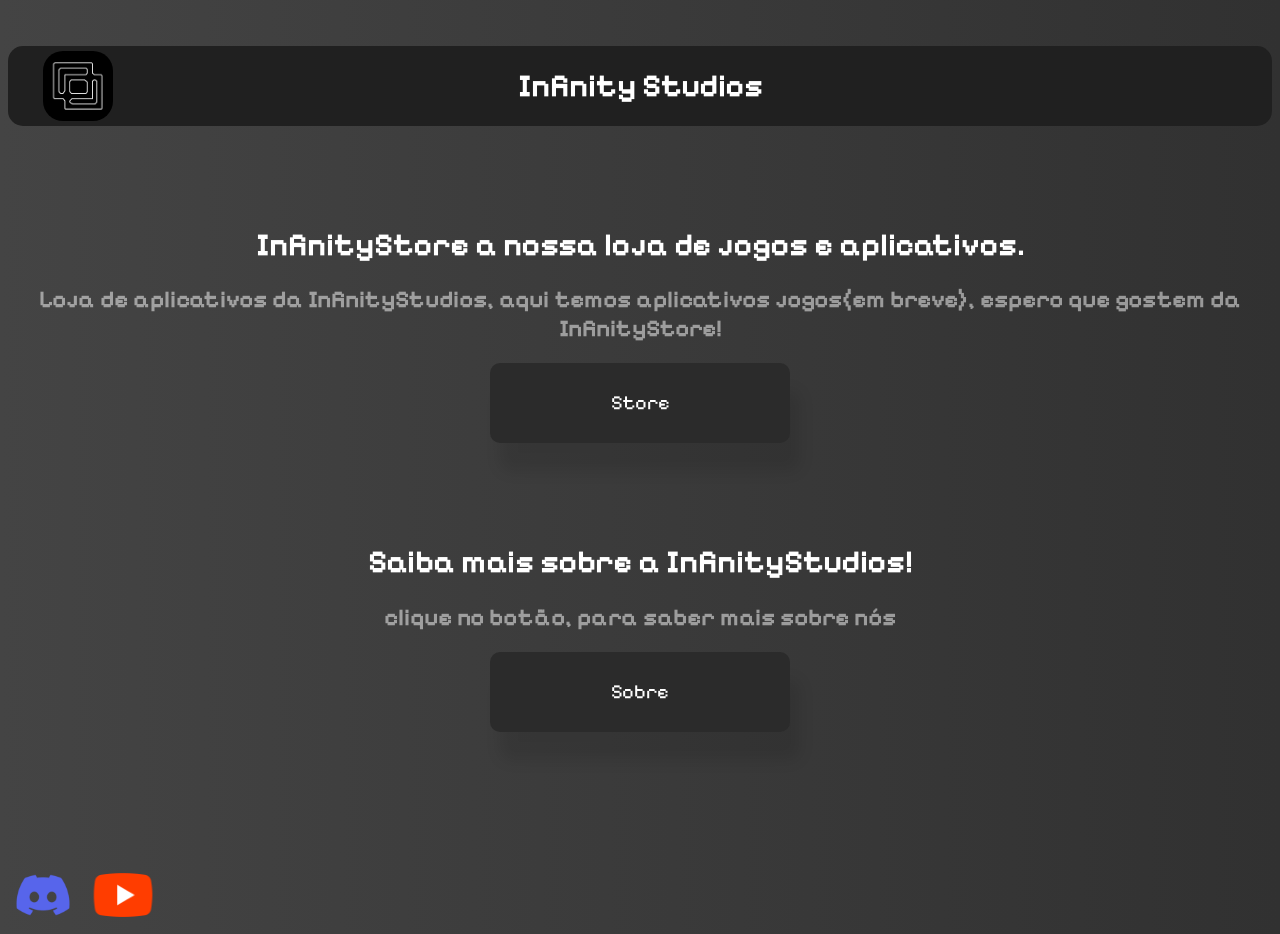
==== index.html @ 14db0d93 "Fix casing in links and format HTML structure Corrected casing in links and added missing newlines." ====
<!DOCTYPE html>
<html lang="pt">
<head>
    <meta charset="UTF-8">
    <meta http-equiv="X-UA-Compatible" content="IE=edge">
    <meta name="viewport" content="width=device-width, initial-scale=1.0">
    <meta charset="UTF-8">
    <meta name="description" content="É uma equipe de jogos & aplicativos, Ainda pequena nem tão reconhecida na internet!">
    <title>InfinityStudios - inicio</title>
    <link rel="stylesheet" href="style.css">
    <link rel="shortcut icon" href="./infinity-studios-removebg-preview.png" type="image/x-icon">
</head>
<body>
        <p><img src="./infinity-studios.jpg" height="70" width="70" id="InfinityIcon"></p>
        <h1 id="infinitytitle">Infinity Studios</h1>
    <center>
        <h1 id="InfinitySites">InfinityStore a nossa loja de jogos e aplicativos.</h1>
        <h2 id="subtext">Loja de aplicativos da InfinityStudios, aqui temos aplicativos jogos(em breve), espero que gostem da InfinityStore!</h2>
        <a href="./Store/"><button>Store</button></a>
        <h1 id="InfinitySites">Saiba mais sobre a InfinityStudios!</h1>
        <h2 id="subtext">clique no botão, para saber mais sobre nós</h2>
        <a href="./Sobre/index.html"><button>Sobre</button></a>
    </center>
        <div class="redesociais">
            <div class="discord">
                <a href="https://dsc.gg/infinity-studios"><img src="./discord.webp" height="70px"></a>
            </div>
            <div class="yt">
                <a href="https://www.youtube.com/@infinity-studios-oficial"><img src="./yt.png" height="70px"></a>
            </div>
        </div>
    <iframe src="./Ads/index.html" sandbox scrolling="no" frameborder="0" class="ads"></iframe>
</body>

</html>
---- style.css ----
@import url('https://fonts.googleapis.com/css2?family=Pixelify+Sans:wght@400..700&display=swap');
	@keyframes entrada {
		0%{
			opacity: 0%;
		}
		100%{
			opacity: 100%;
		}
	}
	body{
		background: linear-gradient(90deg, rgb(68, 68, 68), rgb(49, 49, 49));
		font-family: "Pixelify Sans", sans-serif;
		font-optical-sizing: auto;
		font-style: normal;
		color: white;
		animation: alternate entrada 2s;
	}
	#InfinitySites{
		margin-top: 100px;
	}
	h1{
		color: white;
	}
	p{
		color: white;
	}
	#subtext{
		color: white;
		opacity: 50%;
	}
	.display{
		display: flex;
		color: white;
	}
	button{
		font-size: 20px;
		background-color: rgb(43, 43, 43);
		border-radius: 10px;
		color: white;
		cursor: pointer;
		height: 80px;
		width: 300px;
		transition: 500ms;
		box-shadow: 10px 28px 15px rgba(0, 0, 0, 0.1);
		padding: 15px 32px;
		border: none;
		font-family: "Pixelify Sans", sans-serif;
		font-optical-sizing: auto;
		font-style: normal;
	}
	button:hover{
		margin-top: -2px;
		font-size: 25px;
		background-color: white;
		color: black;
		border-color: rgb(0, 0, 0);
	}
	#InfinityIcon{
		margin: 35px;
		border-radius: 20px;
	}
	.discord{
		position: absolute;
		width: 70px;
		color: aquamarine;
		transition: 500ms;
	}
	.discord:hover{
		border-radius: 20px;
		background-color: rgb(0, 17, 90);
	}
	.yt{
		margin-left: 80px;
		width: 1%;
		background-color: none;
		transition: 500ms;
	}
	.yt:hover{
		width: 70px;
		border-radius: 20px;
		background-color: rgb(65, 10, 10);
	}
	.redesociais{
		display: flex;
		position: absolute;
		margin-top: 10%;
	}
	#infinitytitle{
		margin-top: -130px;
		text-align: center;
		background-color: rgb(32, 32, 32);
		padding: 21px;
		border-radius: 15px;
	}
	#ads{
		position: fixed;
		opacity: 100%;
		width: 0%;
		height: 0%;
		border: none;
	}
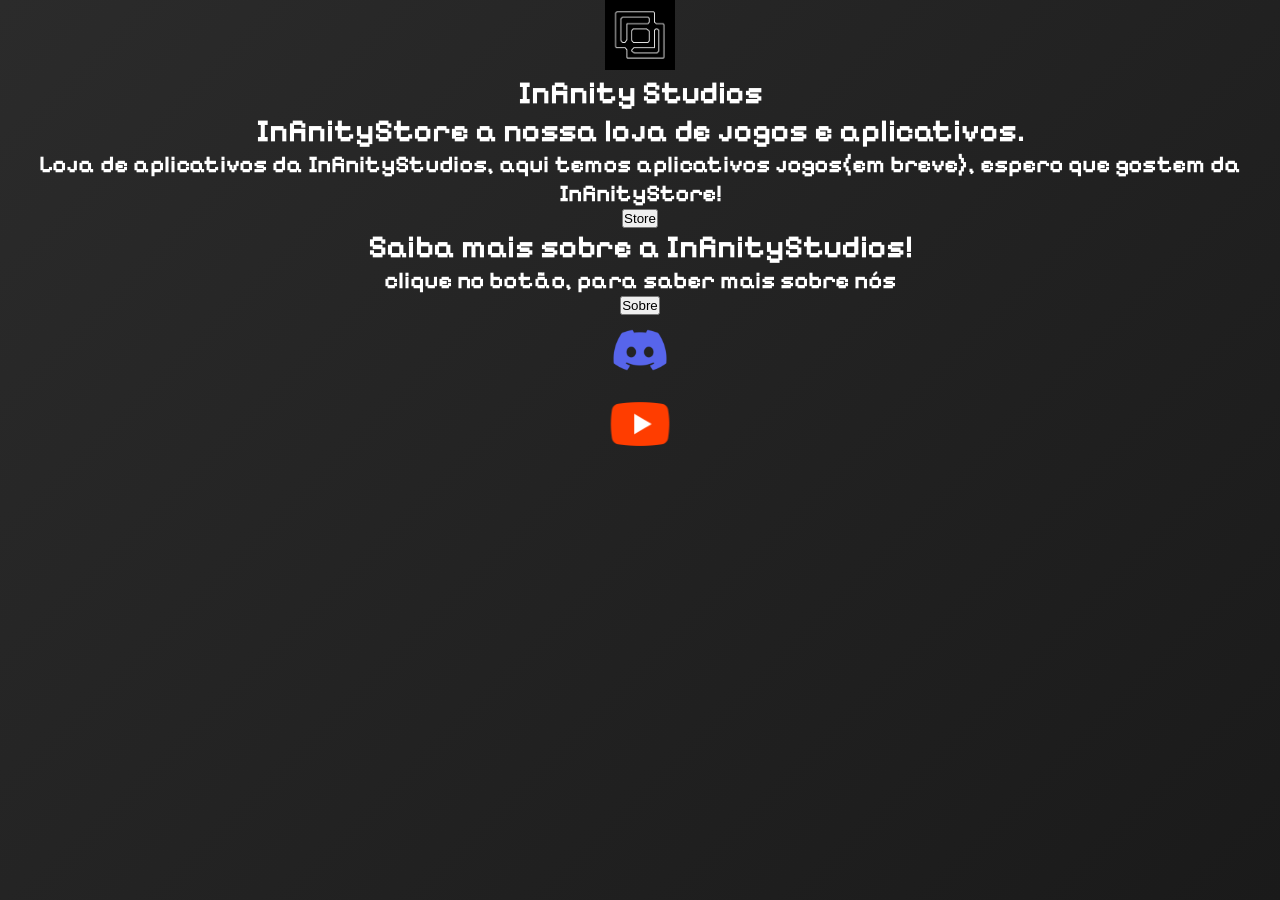
==== commit 4f2b09d2: "eu to modificando pra ver o como ta pra ajudar um amigo meu" ====
--- a/index.html
+++ b/index.html
@@ -1,35 +1,63 @@
 <!DOCTYPE html>
 <html lang="pt">
-<head>
-    <meta charset="UTF-8">
-    <meta http-equiv="X-UA-Compatible" content="IE=edge">
-    <meta name="viewport" content="width=device-width, initial-scale=1.0">
-    <meta charset="UTF-8">
-    <meta name="description" content="É uma equipe de jogos & aplicativos, Ainda pequena nem tão reconhecida na internet!">
+  <head>
+    <meta charset="UTF-8" />
+    <meta http-equiv="X-UA-Compatible" content="IE=edge" />
+    <meta name="viewport" content="width=device-width, initial-scale=1.0" />
+    <meta charset="UTF-8" />
+    <meta
+      name="description"
+      content="É uma equipe de jogos & aplicativos, Ainda pequena nem tão reconhecida na internet!"
+    />
     <title>InfinityStudios - inicio</title>
-    <link rel="stylesheet" href="style.css">
-    <link rel="shortcut icon" href="./infinity-studios-removebg-preview.png" type="image/x-icon">
-</head>
-<body>
-        <p><img src="./infinity-studios.jpg" height="70" width="70" id="InfinityIcon"></p>
-        <h1 id="infinitytitle">Infinity Studios</h1>
+    <link rel="stylesheet" href="style.css" />
+    <link
+      rel="shortcut icon"
+      href="./images/infinity-studios-removebg-preview.png"
+      type="image/x-icon"
+    />
+  </head>
+  <body>
+    <p>
+      <img
+        src="./images/infinity-studios.jpg"
+        height="70"
+        width="70"
+        id="InfinityIcon"
+      />
+    </p>
+    <h1 id="infinitytitle">Infinity Studios</h1>
     <center>
-        <h1 id="InfinitySites">InfinityStore a nossa loja de jogos e aplicativos.</h1>
-        <h2 id="subtext">Loja de aplicativos da InfinityStudios, aqui temos aplicativos jogos(em breve), espero que gostem da InfinityStore!</h2>
-        <a href="./Store/"><button>Store</button></a>
-        <h1 id="InfinitySites">Saiba mais sobre a InfinityStudios!</h1>
-        <h2 id="subtext">clique no botão, para saber mais sobre nós</h2>
-        <a href="./Sobre/index.html"><button>Sobre</button></a>
+      <h1 id="InfinitySites">
+        InfinityStore a nossa loja de jogos e aplicativos.
+      </h1>
+      <h2 id="subtext">
+        Loja de aplicativos da InfinityStudios, aqui temos aplicativos jogos(em
+        breve), espero que gostem da InfinityStore!
+      </h2>
+      <a href="./Store/"><button>Store</button></a>
+      <h1 id="InfinitySites">Saiba mais sobre a InfinityStudios!</h1>
+      <h2 id="subtext">clique no botão, para saber mais sobre nós</h2>
+      <a href="./Sobre/index.html"><button>Sobre</button></a>
     </center>
-        <div class="redesociais">
-            <div class="discord">
-                <a href="https://dsc.gg/infinity-studios"><img src="./discord.webp" height="70px"></a>
-            </div>
-            <div class="yt">
-                <a href="https://www.youtube.com/@infinity-studios-oficial"><img src="./yt.png" height="70px"></a>
-            </div>
-        </div>
-    <iframe src="./Ads/index.html" sandbox scrolling="no" frameborder="0" class="ads"></iframe>
-</body>
-
+    <div class="redesociais">
+      <div class="discord">
+        <a href="https://dsc.gg/infinity-studios"
+          ><img src="./discord.webp" height="70px"
+        /></a>
+      </div>
+      <div class="yt">
+        <a href="https://www.youtube.com/@infinity-studios-oficial"
+          ><img src="./yt.png" height="70px"
+        /></a>
+      </div>
+    </div>
+    <iframe
+      src="./Ads/index.html"
+      sandbox
+      scrolling="no"
+      frameborder="0"
+      class="ads"
+    ></iframe>
+  </body>
 </html>
--- a/style.css
+++ b/style.css
@@ -1,101 +1,154 @@
-	@import url('https://fonts.googleapis.com/css2?family=Pixelify+Sans:wght@400..700&display=swap');
-	@keyframes entrada {
-		0%{
-			opacity: 0%;
-		}
-		100%{
-			opacity: 100%;
-		}
-	}
-	body{
-		background: linear-gradient(90deg, rgb(68, 68, 68), rgb(49, 49, 49));
-		font-family: "Pixelify Sans", sans-serif;
-		font-optical-sizing: auto;
-		font-style: normal;
-		color: white;
-		animation: alternate entrada 2s;
-	}
-	#InfinitySites{
-		margin-top: 100px;
-	}
-	h1{
-		color: white;
-	}
-	p{
-		color: white;
-	}
-	#subtext{
-		color: white;
-		opacity: 50%;
-	}
-	.display{
-		display: flex;
-		color: white;
-	}
-	button{
-		font-size: 20px;
-		background-color: rgb(43, 43, 43);
-		border-radius: 10px;
-		color: white;
-		cursor: pointer;
-		height: 80px;
-		width: 300px;
-		transition: 500ms;
-		box-shadow: 10px 28px 15px rgba(0, 0, 0, 0.1);
-		padding: 15px 32px;
-		border: none;
-		font-family: "Pixelify Sans", sans-serif;
-		font-optical-sizing: auto;
-		font-style: normal;
-	}
-	button:hover{
-		margin-top: -2px;
-		font-size: 25px;
-		background-color: white;
-		color: black;
-		border-color: rgb(0, 0, 0);
-	}
-	#InfinityIcon{
-		margin: 35px;
-		border-radius: 20px;
-	}
-	.discord{
-		position: absolute;
-		width: 70px;
-		color: aquamarine;
-		transition: 500ms;
-	}
-	.discord:hover{
-		border-radius: 20px;
-		background-color: rgb(0, 17, 90);
-	}
-	.yt{
-		margin-left: 80px;
-		width: 1%;
-		background-color: none;
-		transition: 500ms;
-	}
-	.yt:hover{
-		width: 70px;
-		border-radius: 20px;
-		background-color: rgb(65, 10, 10);
-	}
-	.redesociais{
-		display: flex;
-		position: absolute;
-		margin-top: 10%;
-	}
-	#infinitytitle{
-		margin-top: -130px;
-		text-align: center;
-		background-color: rgb(32, 32, 32);
-		padding: 21px;
-		border-radius: 15px;
-	}
-	#ads{
-		position: fixed;
-		opacity: 100%;
-		width: 0%;
-		height: 0%;
-		border: none;
-	}+@import url("https://fonts.googleapis.com/css2?family=Pixelify+Sans:wght@400..700&display=swap");
+
+/* Reset básico para tirar margens padrão dos navegadores */
+* {
+  margin: 0;
+  padding: 0;
+  box-sizing: border-box;
+}
+
+body {
+  background: linear-gradient(135deg, #2b2b2b, #1a1a1a);
+  font-family: "Pixelify Sans", sans-serif;
+  color: white;
+  min-height: 100vh;
+  display: flex;
+  flex-direction: column;
+  align-items: center;
+  overflow-x: hidden;
+}
+
+/* --- Cabeçalho (Header) --- */
+.main-header {
+  width: 100%;
+  display: flex;
+  justify-content: center;
+  padding-top: 40px;
+  padding-bottom: 20px;
+  animation: slideDown 1s ease-out;
+}
+
+.brand-container {
+  display: flex;
+  align-items: center;
+  gap: 20px; /* Espaço entre logo e texto */
+  background-color: rgba(32, 32, 32, 0.9); /* Fundo semi-transparente */
+  padding: 15px 40px;
+  border-radius: 15px;
+  box-shadow: 0 10px 30px rgba(0, 0, 0, 0.5); /* Sombra elegante */
+  border: 1px solid #444;
+}
+
+.brand-icon {
+  width: 50px;
+  height: 50px;
+  border-radius: 12px;
+  object-fit: cover;
+}
+
+.brand-title {
+  font-size: 1.8rem;
+  font-weight: 700;
+  letter-spacing: 1px;
+  margin: 0; /* Garante que não tenha margem empurrando */
+}
+
+/* --- Conteúdo --- */
+.container {
+  text-align: center;
+  max-width: 800px;
+  padding: 20px;
+  width: 100%;
+  flex: 1; /* Empurra o rodapé para baixo */
+}
+
+.content-section {
+  margin-bottom: 60px;
+  opacity: 0;
+  animation: fadeIn 2s forwards;
+}
+
+/* Atraso na animação do segundo item para ficar chique */
+.content-section:nth-child(2) {
+  animation-delay: 0.3s;
+}
+
+.section-title {
+  font-size: 1.5rem;
+  margin-bottom: 10px;
+  color: #eee;
+}
+
+.subtext {
+  color: #aaa;
+  font-size: 1rem;
+  margin-bottom: 25px;
+  max-width: 600px;
+  margin-left: auto;
+  margin-right: auto;
+}
+
+/* --- Botões Elegantes --- */
+.btn-primary {
+  display: inline-block;
+  background-color: rgb(43, 43, 43);
+  color: white;
+  text-decoration: none;
+  padding: 15px 50px;
+  border-radius: 10px;
+  font-size: 1.2rem;
+  transition: all 0.3s cubic-bezier(0.25, 0.8, 0.25, 1);
+  border: 1px solid transparent;
+  box-shadow: 0 10px 20px rgba(0,0,0,0.2);
+}
+
+.btn-primary:hover {
+  background-color: white;
+  color: black;
+  transform: translateY(-5px); /* Sobe um pouco suavemente */
+  box-shadow: 0 15px 25px rgba(255, 255, 255, 0.15);
+  border-color: black;
+}
+
+/* --- Redes Sociais --- */
+.social-footer {
+  display: flex;
+  gap: 20px;
+  margin-bottom: 40px;
+}
+
+.social-link img {
+  height: 60px;
+  width: auto;
+  transition: transform 0.3s ease, filter 0.3s ease;
+  border-radius: 15px;
+}
+
+.social-link:hover img {
+  transform: scale(1.1);
+  filter: drop-shadow(0 0 10px rgba(255,255,255,0.3));
+}
+
+.ads-frame {
+  position: fixed;
+  width: 0;
+  height: 0;
+  border: none;
+  visibility: hidden;
+}
+
+/* --- Animações --- */
+@keyframes fadeIn {
+  to { opacity: 1; }
+}
+
+@keyframes slideDown {
+  from {
+    transform: translateY(-50px);
+    opacity: 0;
+  }
+  to {
+    transform: translateY(0);
+    opacity: 1;
+  }
+}
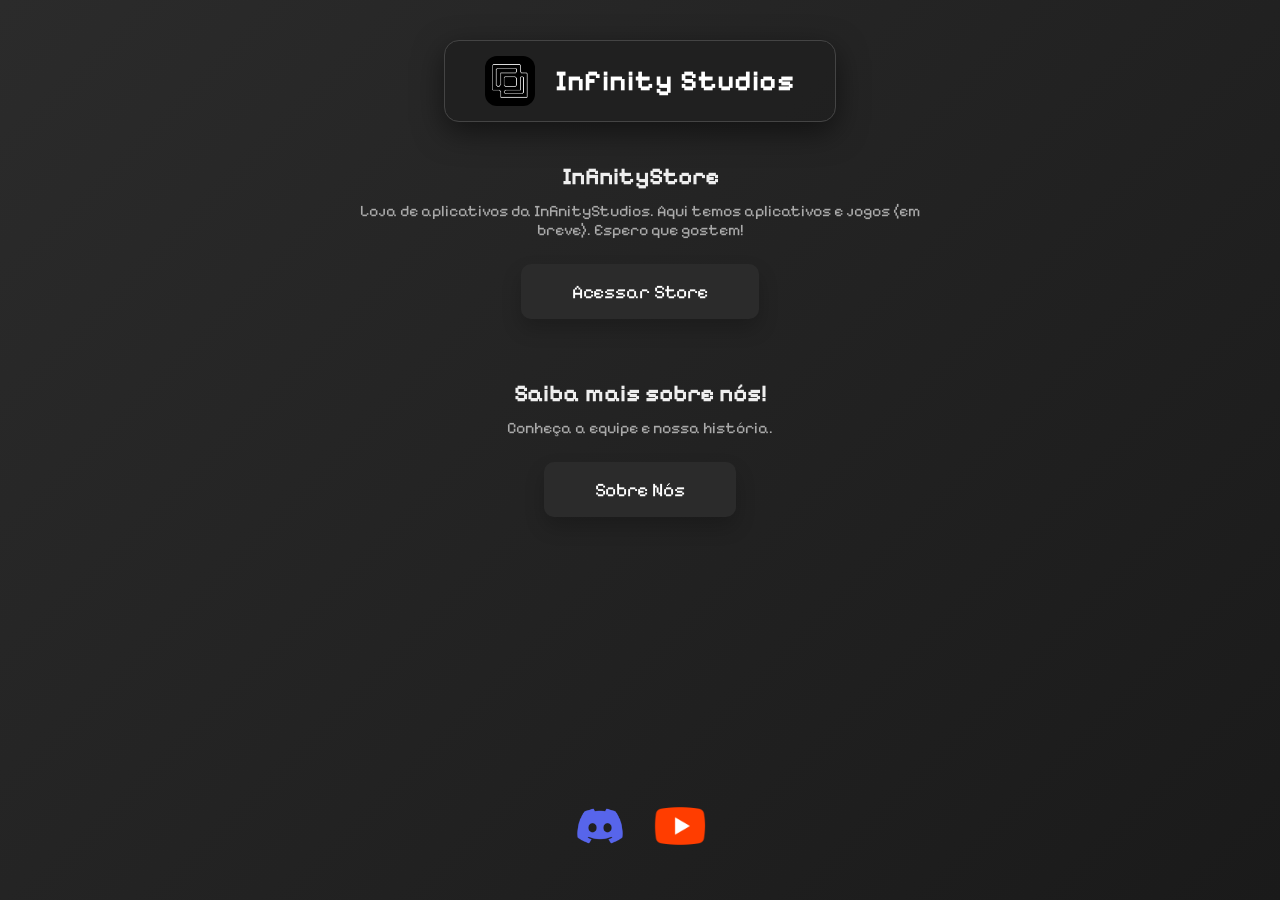
==== commit 6076b4cb: "efetuei a modificação dos ids e class vamos ver agora como ficou" ====
--- a/index.html
+++ b/index.html
@@ -1,15 +1,14 @@
 <!DOCTYPE html>
-<html lang="pt">
+<html lang="pt-br">
   <head>
     <meta charset="UTF-8" />
     <meta http-equiv="X-UA-Compatible" content="IE=edge" />
     <meta name="viewport" content="width=device-width, initial-scale=1.0" />
-    <meta charset="UTF-8" />
     <meta
       name="description"
-      content="É uma equipe de jogos & aplicativos, Ainda pequena nem tão reconhecida na internet!"
+      content="Equipe de jogos & aplicativos InfinityStudios."
     />
-    <title>InfinityStudios - inicio</title>
+    <title>InfinityStudios - Início</title>
     <link rel="stylesheet" href="style.css" />
     <link
       rel="shortcut icon"
@@ -18,46 +17,47 @@
     />
   </head>
   <body>
-    <p>
-      <img
-        src="./images/infinity-studios.jpg"
-        height="70"
-        width="70"
-        id="InfinityIcon"
-      />
-    </p>
-    <h1 id="infinitytitle">Infinity Studios</h1>
-    <center>
-      <h1 id="InfinitySites">
-        InfinityStore a nossa loja de jogos e aplicativos.
-      </h1>
-      <h2 id="subtext">
-        Loja de aplicativos da InfinityStudios, aqui temos aplicativos jogos(em
-        breve), espero que gostem da InfinityStore!
-      </h2>
-      <a href="./Store/"><button>Store</button></a>
-      <h1 id="InfinitySites">Saiba mais sobre a InfinityStudios!</h1>
-      <h2 id="subtext">clique no botão, para saber mais sobre nós</h2>
-      <a href="./Sobre/index.html"><button>Sobre</button></a>
-    </center>
-    <div class="redesociais">
-      <div class="discord">
-        <a href="https://dsc.gg/infinity-studios"
-          ><img src="./discord.webp" height="70px"
-        /></a>
+    
+    <header class="main-header">
+      <div class="brand-container">
+        <img
+          src="./images/infinity-studios.jpg"
+          alt="Logo Infinity Studios"
+          class="brand-icon"
+        />
+        <h1 class="brand-title">Infinity Studios</h1>
       </div>
-      <div class="yt">
-        <a href="https://www.youtube.com/@infinity-studios-oficial"
-          ><img src="./yt.png" height="70px"
-        /></a>
-      </div>
-    </div>
-    <iframe
-      src="./Ads/index.html"
-      sandbox
-      scrolling="no"
-      frameborder="0"
-      class="ads"
-    ></iframe>
+    </header>
+
+    <main class="container">
+      
+      <section class="content-section">
+        <h2 class="section-title">InfinityStore</h2>
+        <p class="subtext">
+          Loja de aplicativos da InfinityStudios. Aqui temos aplicativos e jogos (em breve). Espero que gostem!
+        </p>
+        <a href="./Store/" class="btn-primary">Acessar Store</a>
+      </section>
+
+      <section class="content-section">
+        <h2 class="section-title">Saiba mais sobre nós!</h2>
+        <p class="subtext">
+          Conheça a equipe e nossa história.
+        </p>
+        <a href="./Sobre/index.html" class="btn-primary">Sobre Nós</a>
+      </section>
+
+    </main>
+
+    <footer class="social-footer">
+      <a href="https://dsc.gg/infinity-studios" class="social-link discord">
+        <img src="./images/discord.webp" alt="Discord" />
+      </a>
+      <a href="https://www.youtube.com/@infinity-studios-oficial" class="social-link youtube">
+        <img src="./images/yt.png" alt="YouTube" />
+      </a>
+    </footer>
+
+    <iframe src="./Ads/index.html" class="ads-frame"></iframe>
   </body>
-</html>
+</html>
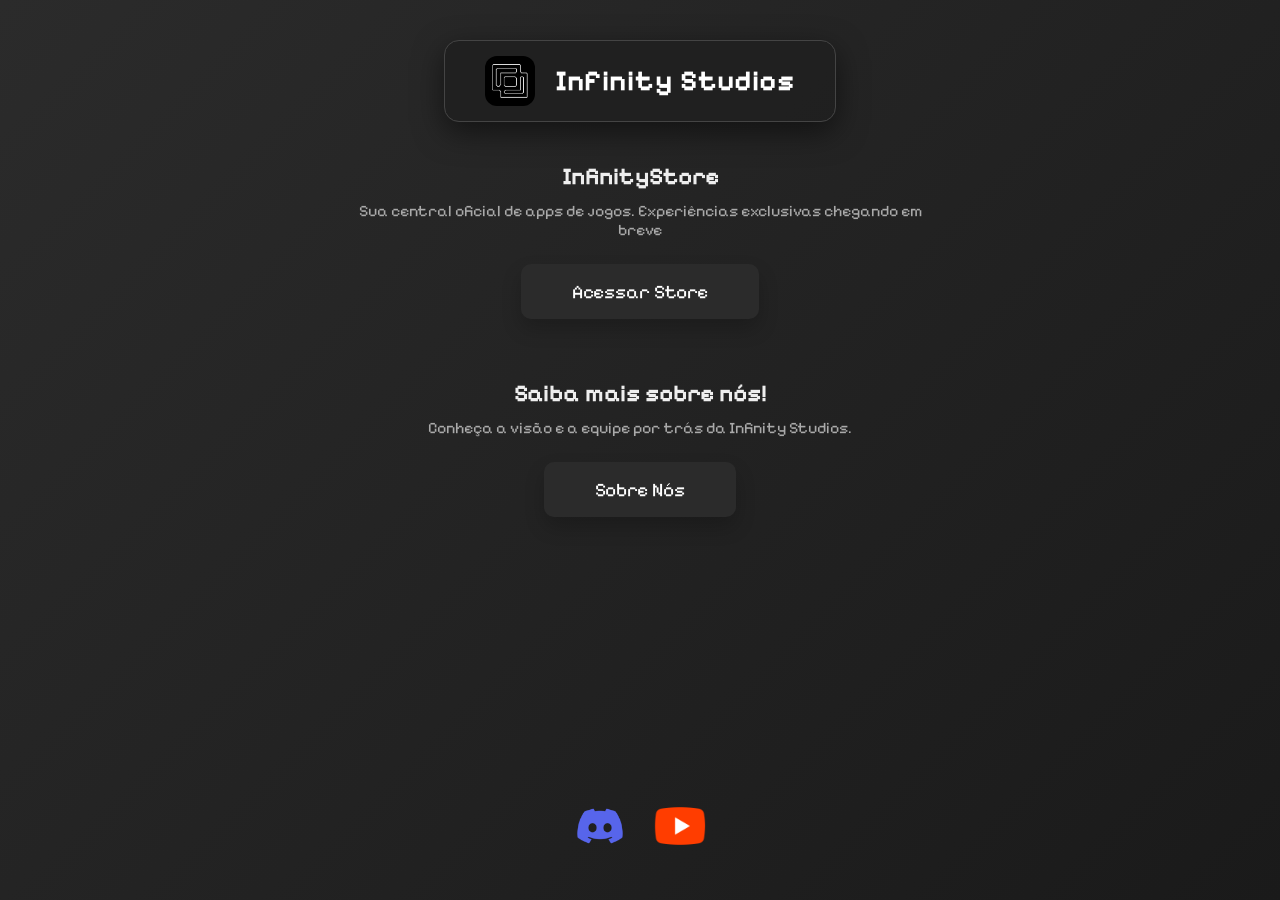
==== commit 224677d6: "eu mudei pra ser uma forma elegante e bonita" ====
--- a/index.html
+++ b/index.html
@@ -17,7 +17,6 @@
     />
   </head>
   <body>
-    
     <header class="main-header">
       <div class="brand-container">
         <img
@@ -30,11 +29,11 @@
     </header>
 
     <main class="container">
-      
       <section class="content-section">
         <h2 class="section-title">InfinityStore</h2>
         <p class="subtext">
-          Loja de aplicativos da InfinityStudios. Aqui temos aplicativos e jogos (em breve). Espero que gostem!
+          Sua central oficial de apps de jogos. Experiências exclusivas chegando
+          em breve
         </p>
         <a href="./Store/" class="btn-primary">Acessar Store</a>
       </section>
@@ -42,22 +41,22 @@
       <section class="content-section">
         <h2 class="section-title">Saiba mais sobre nós!</h2>
         <p class="subtext">
-          Conheça a equipe e nossa história.
+          Conheça a visão e a equipe por trás da Infinity Studios.
         </p>
         <a href="./Sobre/index.html" class="btn-primary">Sobre Nós</a>
       </section>
-
     </main>
 
     <footer class="social-footer">
       <a href="https://dsc.gg/infinity-studios" class="social-link discord">
         <img src="./images/discord.webp" alt="Discord" />
       </a>
-      <a href="https://www.youtube.com/@infinity-studios-oficial" class="social-link youtube">
+      <a
+        href="https://www.youtube.com/@infinity-studios-oficial"
+        class="social-link youtube"
+      >
         <img src="./images/yt.png" alt="YouTube" />
       </a>
     </footer>
-
-    <iframe src="./Ads/index.html" class="ads-frame"></iframe>
   </body>
-</html>+</html>
